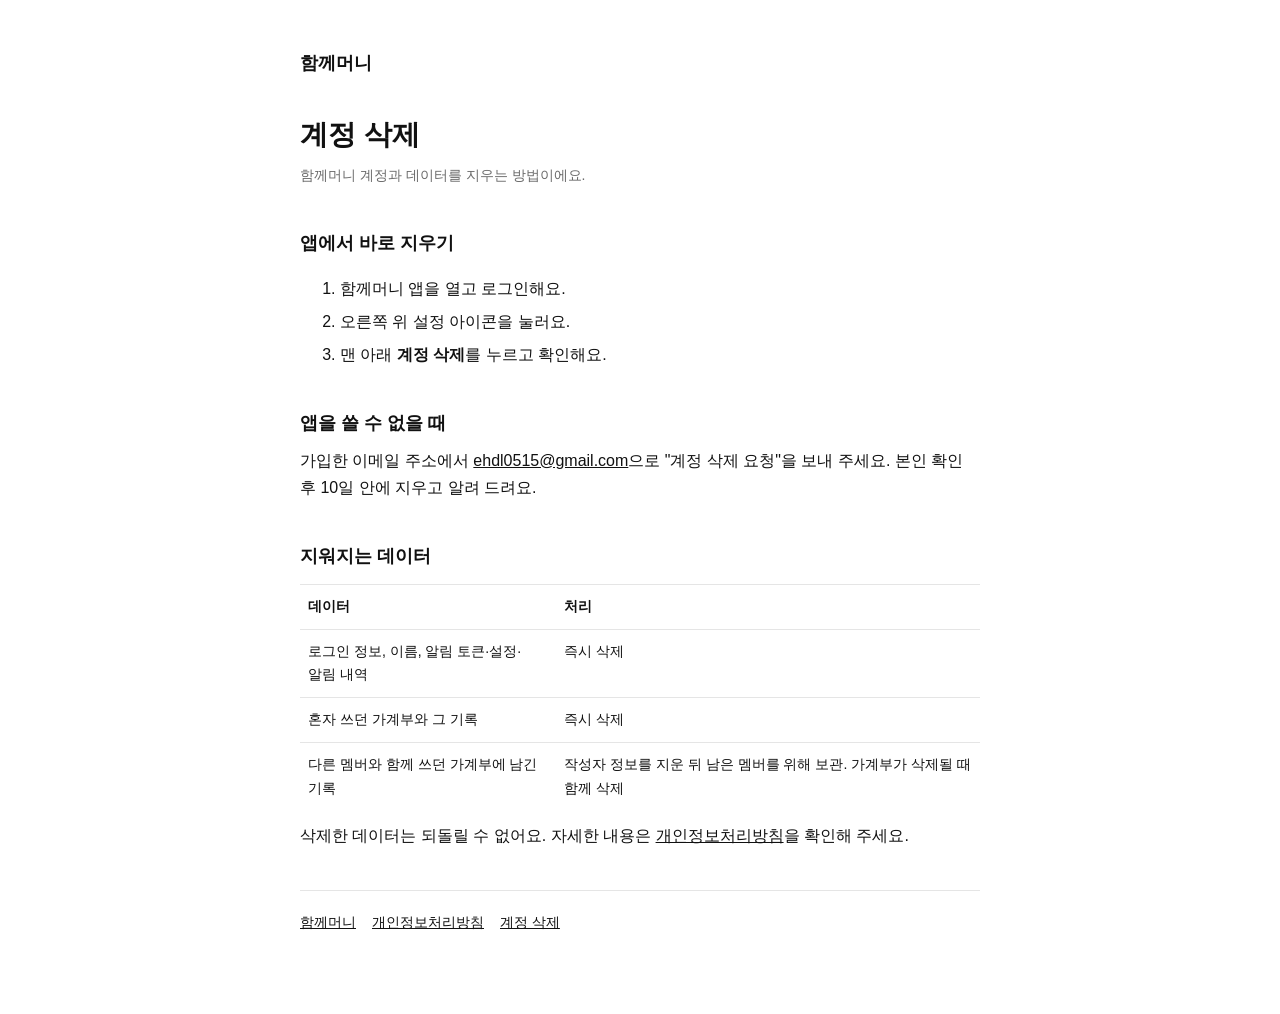
==== delete-account.html @ 7c654870 "함께머니 지원·개인정보처리방침·계정 삭제 안내 페이지 Co-Authored-By: Claude Opus 5.5 <noreply@anthropic.com> Claude-Session" ====
<!doctype html><html lang="ko"><head><meta charset="utf-8"><meta name="viewport" content="width=device-width,initial-scale=1"><link rel="stylesheet" href="style.css"><title>계정 삭제 · 함께머니</title></head><body><main>
<header><a href="./">함께머니</a></header>
<h1>계정 삭제</h1>
<p class="muted">함께머니 계정과 데이터를 지우는 방법이에요.</p>
<h2>앱에서 바로 지우기</h2>
<ol><li>함께머니 앱을 열고 로그인해요.</li><li>오른쪽 위 설정 아이콘을 눌러요.</li><li>맨 아래 <strong>계정 삭제</strong>를 누르고 확인해요.</li></ol>
<h2>앱을 쓸 수 없을 때</h2>
<p>가입한 이메일 주소에서 <a href="mailto:ehdl0515@gmail.com?subject=%EA%B3%84%EC%A0%95%20%EC%82%AD%EC%A0%9C%20%EC%9A%94%EC%B2%AD">ehdl0515@gmail.com</a>으로 "계정 삭제 요청"을 보내 주세요. 본인 확인 후 10일 안에 지우고 알려 드려요.</p>
<h2>지워지는 데이터</h2>
<table><tr><th>데이터</th><th>처리</th></tr>
<tr><td>로그인 정보, 이름, 알림 토큰·설정·알림 내역</td><td>즉시 삭제</td></tr>
<tr><td>혼자 쓰던 가계부와 그 기록</td><td>즉시 삭제</td></tr>
<tr><td>다른 멤버와 함께 쓰던 가계부에 남긴 기록</td><td>작성자 정보를 지운 뒤 남은 멤버를 위해 보관. 가계부가 삭제될 때 함께 삭제</td></tr>
</table>
<p>삭제한 데이터는 되돌릴 수 없어요. 자세한 내용은 <a href="privacy.html">개인정보처리방침</a>을 확인해 주세요.</p>
<nav><a href="./">함께머니</a><a href="privacy.html">개인정보처리방침</a><a href="delete-account.html">계정 삭제</a></nav></main></body></html>
---- style.css ----
:root{--fg:#111;--muted:#6b6b6b;--line:#e5e5e5;--bg:#fff}
@media (prefers-color-scheme:dark){:root{--fg:#f2f2f2;--muted:#9a9a9a;--line:#2a2a2a;--bg:#000}}
*{box-sizing:border-box}
body{margin:0;background:var(--bg);color:var(--fg);font:16px/1.7 -apple-system,BlinkMacSystemFont,"Apple SD Gothic Neo","Pretendard","Noto Sans KR",sans-serif;word-break:keep-all}
main{max-width:720px;margin:0 auto;padding:48px 20px 80px}
header a{color:var(--fg);text-decoration:none;font-weight:700;font-size:18px}
h1{font-size:28px;margin:32px 0 4px}
h2{font-size:18px;margin:40px 0 8px}
p,li{margin:6px 0}
.muted{color:var(--muted);font-size:14px}
a{color:var(--fg)}
table{width:100%;border-collapse:collapse;margin:12px 0;font-size:14px;display:block;overflow-x:auto}
th,td{border-top:1px solid var(--line);padding:10px 8px;text-align:left;vertical-align:top}
th{font-weight:600;white-space:nowrap}
nav{display:flex;gap:16px;flex-wrap:wrap;margin-top:40px;padding-top:20px;border-top:1px solid var(--line);font-size:14px}
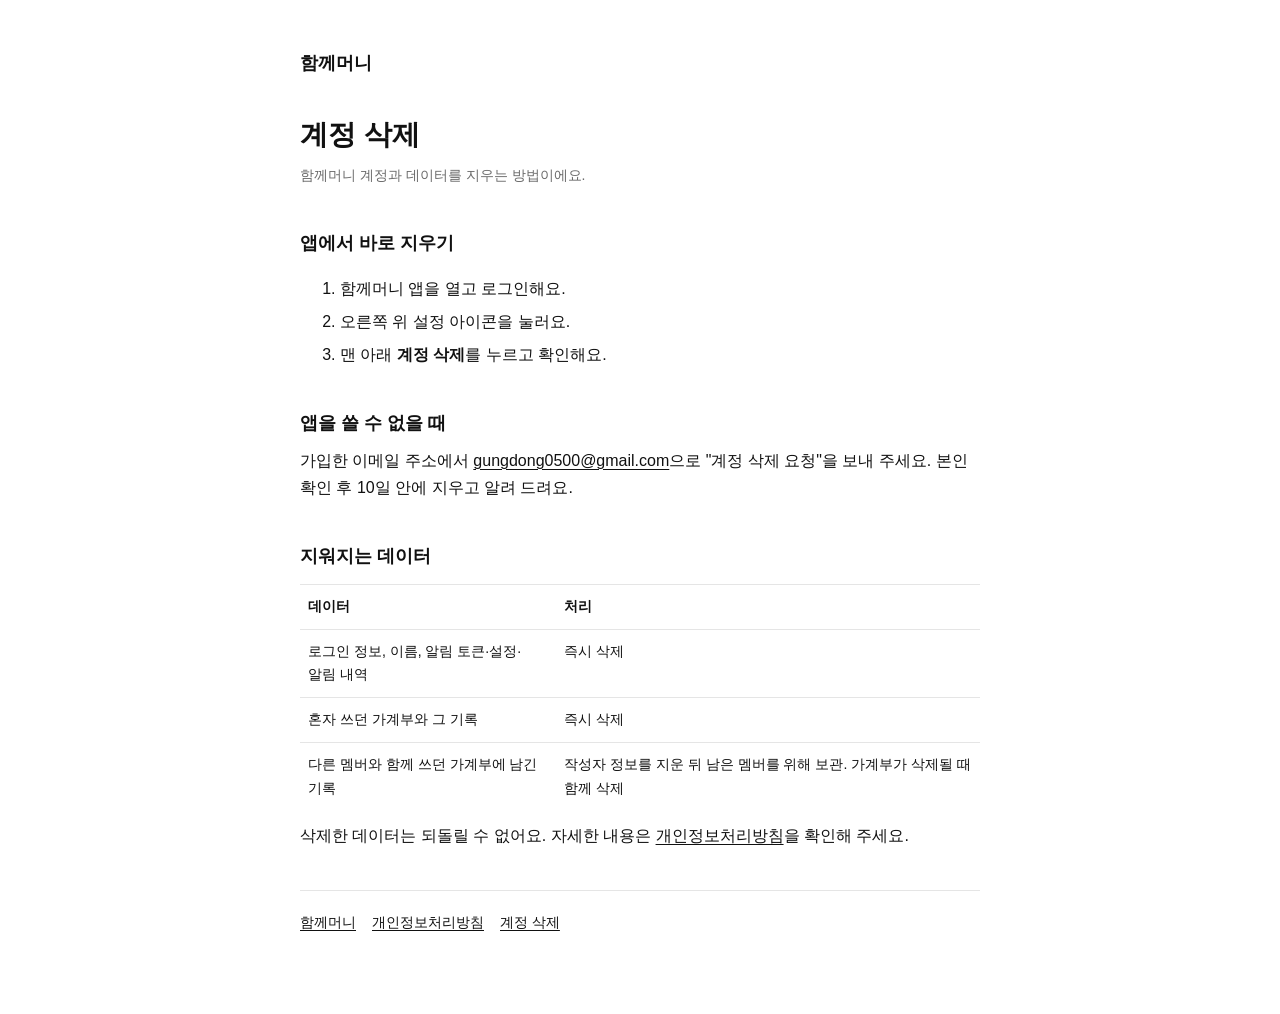
==== commit 8f39ee0f: "Change contact email to gungdong0500@gmail.com Co-Authored-By: Claude Opus 5.5 <noreply@anthropic.co" ====
--- a/delete-account.html
+++ b/delete-account.html
@@ -5,7 +5,7 @@
 <h2>앱에서 바로 지우기</h2>
 <ol><li>함께머니 앱을 열고 로그인해요.</li><li>오른쪽 위 설정 아이콘을 눌러요.</li><li>맨 아래 <strong>계정 삭제</strong>를 누르고 확인해요.</li></ol>
 <h2>앱을 쓸 수 없을 때</h2>
-<p>가입한 이메일 주소에서 <a href="mailto:ehdl0515@gmail.com?subject=%EA%B3%84%EC%A0%95%20%EC%82%AD%EC%A0%9C%20%EC%9A%94%EC%B2%AD">ehdl0515@gmail.com</a>으로 "계정 삭제 요청"을 보내 주세요. 본인 확인 후 10일 안에 지우고 알려 드려요.</p>
+<p>가입한 이메일 주소에서 <a href="mailto:gungdong0500@gmail.com?subject=%EA%B3%84%EC%A0%95%20%EC%82%AD%EC%A0%9C%20%EC%9A%94%EC%B2%AD">gungdong0500@gmail.com</a>으로 "계정 삭제 요청"을 보내 주세요. 본인 확인 후 10일 안에 지우고 알려 드려요.</p>
 <h2>지워지는 데이터</h2>
 <table><tr><th>데이터</th><th>처리</th></tr>
 <tr><td>로그인 정보, 이름, 알림 토큰·설정·알림 내역</td><td>즉시 삭제</td></tr>
--- a/style.css
+++ b/style.css
@@ -8,7 +8,7 @@
 h2{font-size:18px;margin:40px 0 8px}
 p,li{margin:6px 0}
 .muted{color:var(--muted);font-size:14px}
-a{color:var(--fg)}
+a{color:var(--fg);text-underline-offset:3px;text-decoration-thickness:1px}
 table{width:100%;border-collapse:collapse;margin:12px 0;font-size:14px;display:block;overflow-x:auto}
 th,td{border-top:1px solid var(--line);padding:10px 8px;text-align:left;vertical-align:top}
 th{font-weight:600;white-space:nowrap}
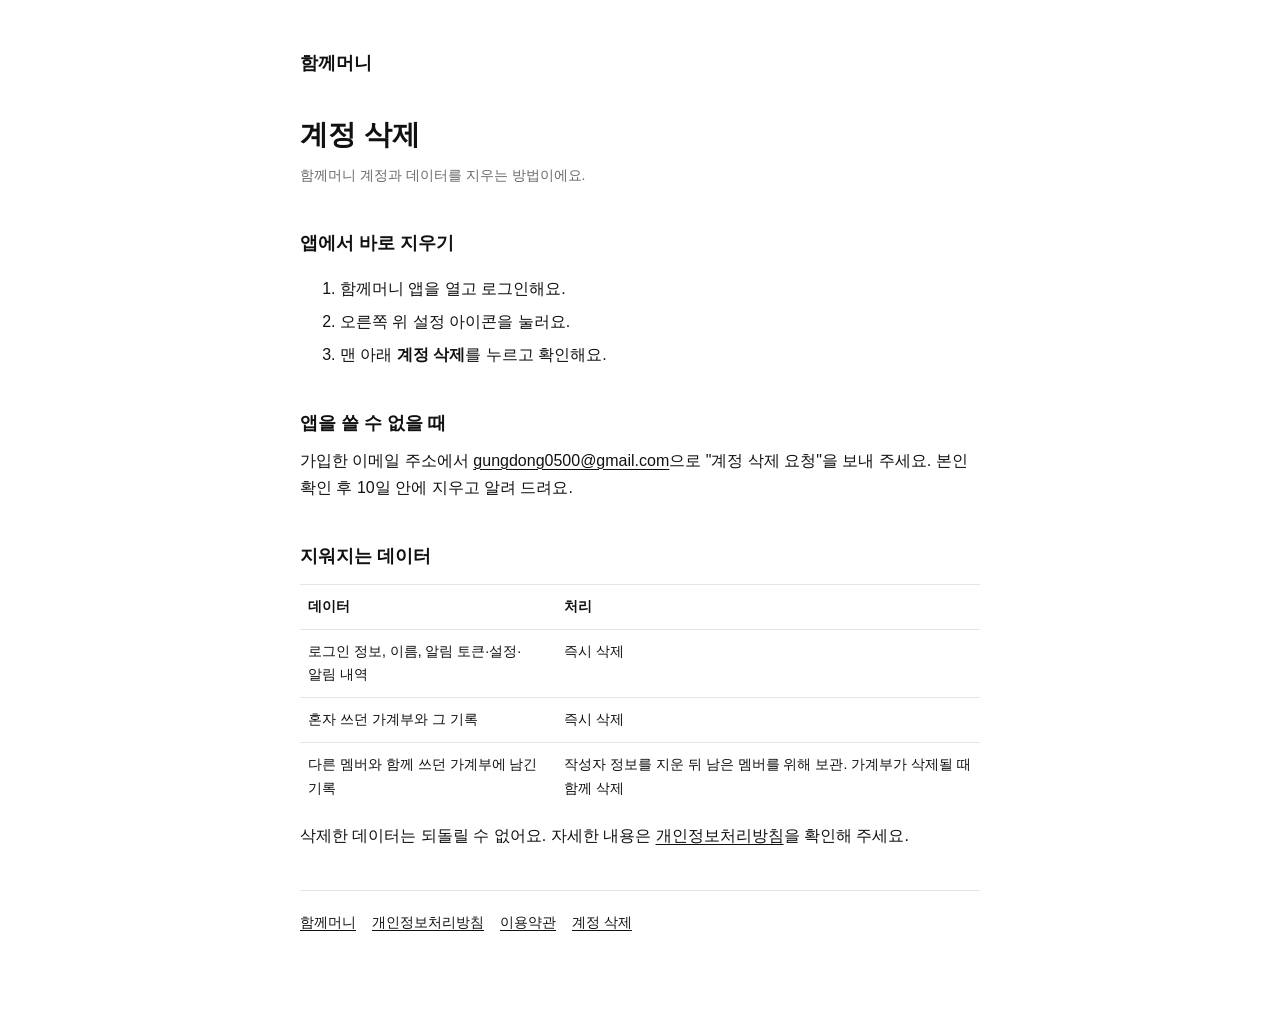
==== commit 73a5fcb7: "Add terms of service page Same text as the in-app terms (policy_screen.dart); linked from every page" ====
--- a/delete-account.html
+++ b/delete-account.html
@@ -13,4 +13,4 @@
 <tr><td>다른 멤버와 함께 쓰던 가계부에 남긴 기록</td><td>작성자 정보를 지운 뒤 남은 멤버를 위해 보관. 가계부가 삭제될 때 함께 삭제</td></tr>
 </table>
 <p>삭제한 데이터는 되돌릴 수 없어요. 자세한 내용은 <a href="privacy.html">개인정보처리방침</a>을 확인해 주세요.</p>
-<nav><a href="./">함께머니</a><a href="privacy.html">개인정보처리방침</a><a href="delete-account.html">계정 삭제</a></nav></main></body></html>
+<nav><a href="./">함께머니</a><a href="privacy.html">개인정보처리방침</a><a href="terms.html">이용약관</a><a href="delete-account.html">계정 삭제</a></nav></main></body></html>
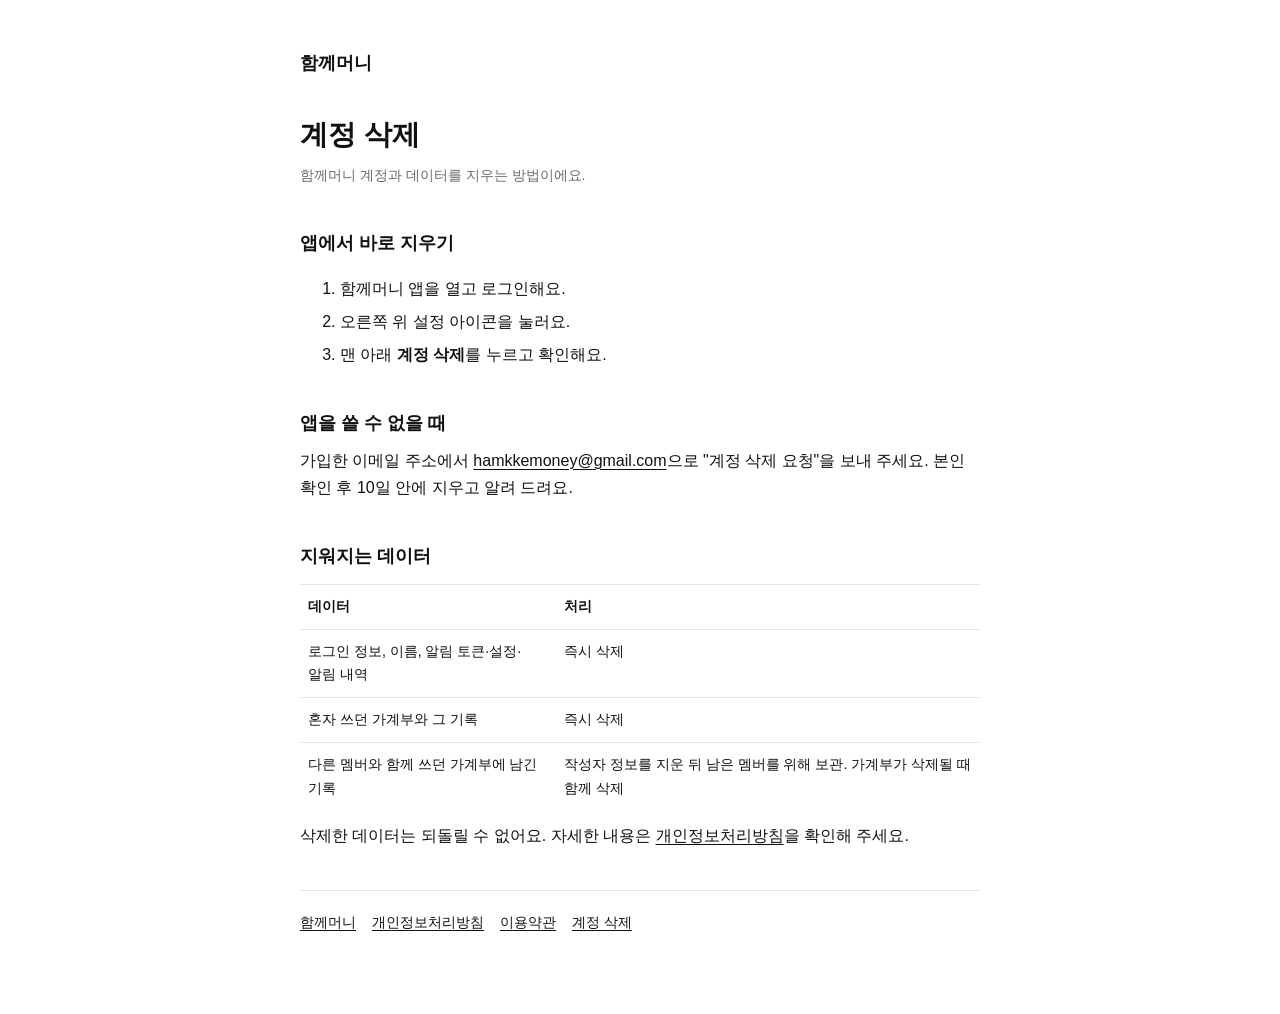
==== commit 7a8236b2: "문의 이메일을 hamkkemoney@gmail.com으로 변경 Co-Authored-By: Claude Opus 5.5 <noreply@anthropic.com> Claude-Se" ====
--- a/delete-account.html
+++ b/delete-account.html
@@ -5,7 +5,7 @@
 <h2>앱에서 바로 지우기</h2>
 <ol><li>함께머니 앱을 열고 로그인해요.</li><li>오른쪽 위 설정 아이콘을 눌러요.</li><li>맨 아래 <strong>계정 삭제</strong>를 누르고 확인해요.</li></ol>
 <h2>앱을 쓸 수 없을 때</h2>
-<p>가입한 이메일 주소에서 <a href="mailto:gungdong0500@gmail.com?subject=%EA%B3%84%EC%A0%95%20%EC%82%AD%EC%A0%9C%20%EC%9A%94%EC%B2%AD">gungdong0500@gmail.com</a>으로 "계정 삭제 요청"을 보내 주세요. 본인 확인 후 10일 안에 지우고 알려 드려요.</p>
+<p>가입한 이메일 주소에서 <a href="mailto:hamkkemoney@gmail.com?subject=%EA%B3%84%EC%A0%95%20%EC%82%AD%EC%A0%9C%20%EC%9A%94%EC%B2%AD">hamkkemoney@gmail.com</a>으로 "계정 삭제 요청"을 보내 주세요. 본인 확인 후 10일 안에 지우고 알려 드려요.</p>
 <h2>지워지는 데이터</h2>
 <table><tr><th>데이터</th><th>처리</th></tr>
 <tr><td>로그인 정보, 이름, 알림 토큰·설정·알림 내역</td><td>즉시 삭제</td></tr>
